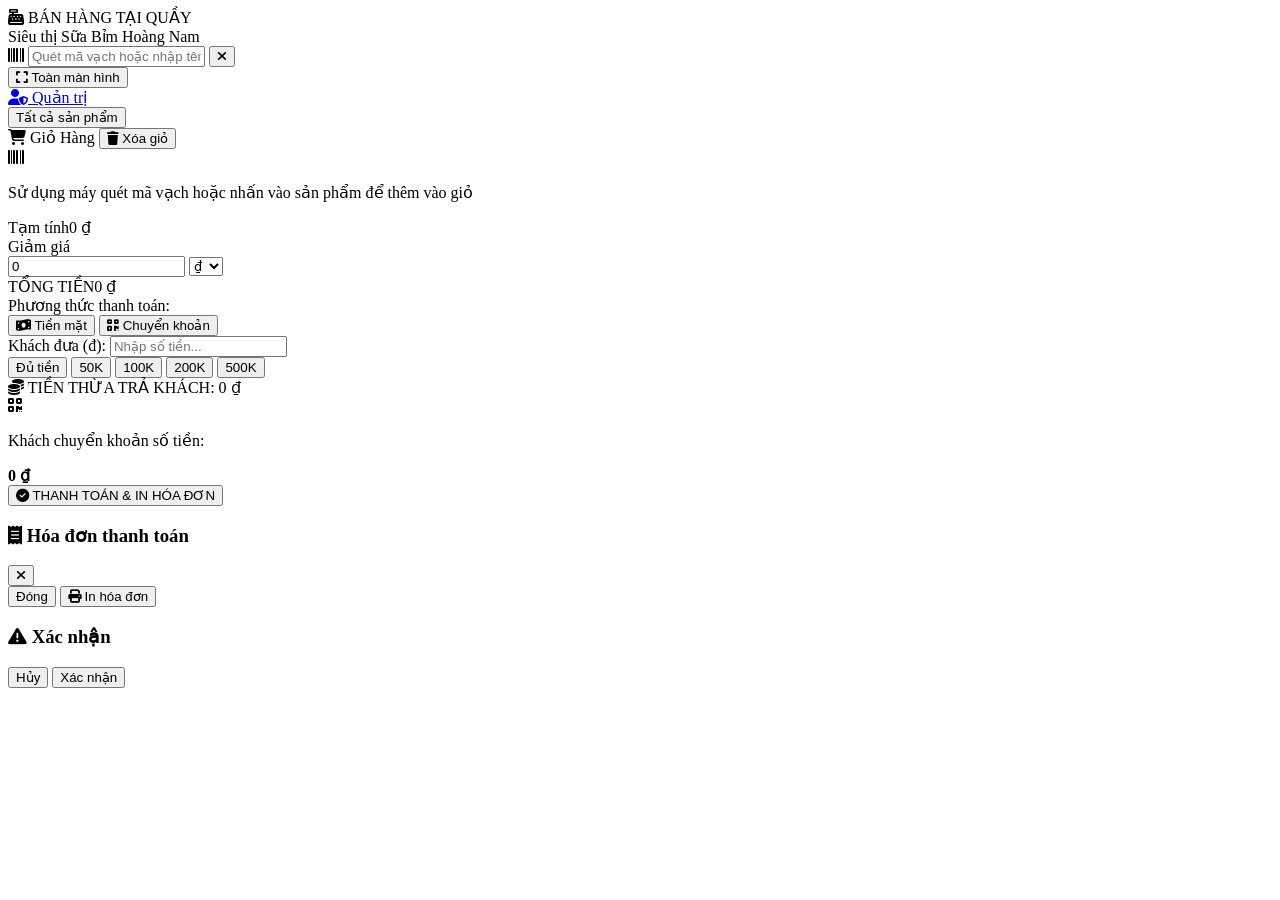
==== ban-hang.html @ 70abdf47 "Create ban-hang.html" ====
<!DOCTYPE html>
<html lang="vi">
<head>
  <meta charset="UTF-8"/>
  <meta name="viewport" content="width=device-width, initial-scale=1.0"/>
  <title>Bán Hàng Tại Quầy - Hoàng Nam POS</title>
  
  <!-- PWA Meta & Manifest -->
  <link rel="manifest" href="manifest.json"/>
  <meta name="theme-color" content="#1e293b"/>
  <link rel="apple-touch-icon" href="icons/icon.svg"/>
  <meta name="apple-mobile-web-app-capable" content="yes"/>

  <link rel="stylesheet" href="css/style.css"/>
  <link rel="stylesheet" href="https://cdnjs.cloudflare.com/ajax/libs/font-awesome/6.5.0/css/all.min.css"/>
</head>
<body class="pos-standalone-body">

  <!-- ===== TOP HEADER ===== -->
  <header class="pos-header">
    <div class="header-left">
      <div class="pos-logo">
        <i class="fas fa-cash-register"></i>
        <span>BÁN HÀNG TẠI QUẦY</span>
      </div>
      <span class="store-name-tag" id="storeNameTag">Siêu thị Sữa Bỉm Hoàng Nam</span>
    </div>
    <div class="header-center">
      <div class="barcode-scanner-box">
        <i class="fas fa-barcode scanner-icon"></i>
        <input type="text" id="barcodeInput" placeholder="Quét mã vạch hoặc nhập tên SP rồi nhấn Enter..." autocomplete="off"/>
        <button class="btn-scan-clear" id="btnClearScan" title="Xóa tìm kiếm"><i class="fas fa-times"></i></button>
      </div>
    </div>
    <div class="header-right">
      <button class="btn-fullscreen-top" onclick="toggleFullScreen()" title="Toàn màn hình">
        <i class="fas fa-expand"></i> <span>Toàn màn hình</span>
      </button>
      <div class="pos-clock" id="posClock"></div>
      <a href="index.html" class="btn-admin-switch" title="Chuyển sang màn hình chọn/quản trị">
        <i class="fas fa-user-shield"></i> <span>Quản trị</span>
      </a>
    </div>
  </header>

  <!-- ===== MAIN POS CONTENT ===== -->
  <main class="pos-standalone-main">
    <div class="pos-layout">

      <!-- LEFT: Product Panel -->
      <div class="pos-left">
        <div class="pos-toolbar">
          <div class="cat-bar" id="catBar">
            <button class="cat-btn active" data-cat="all">Tất cả sản phẩm</button>
          </div>
        </div>
        <div class="product-grid" id="productGrid"></div>
      </div>

      <!-- RIGHT: Cart Panel -->
      <div class="pos-right">
        <div class="cart-head">
          <span class="cart-title"><i class="fas fa-shopping-cart"></i> Giỏ Hàng</span>
          <button class="btn-icon-danger" id="clearCartBtn" title="Xóa giỏ"><i class="fas fa-trash"></i> Xóa giỏ</button>
        </div>

        <div class="cart-body" id="cartBody">
          <div class="cart-empty">
            <i class="fas fa-barcode"></i>
            <p>Sử dụng máy quét mã vạch hoặc nhấn vào sản phẩm để thêm vào giỏ</p>
          </div>
        </div>

        <div class="cart-foot">
          <div class="summary">
            <div class="sum-row"><span>Tạm tính</span><span id="sumSubtotal">0 ₫</span></div>
            <div class="sum-row">
              <span>Giảm giá</span>
              <div class="disc-wrap">
                <input type="number" id="discAmt" value="0" min="0" placeholder="0"/>
                <select id="discType"><option value="amount">₫</option><option value="percent">%</option></select>
              </div>
            </div>
            <div class="sum-row total-row"><span>TỔNG TIỀN</span><span id="sumTotal" class="total-val">0 ₫</span></div>

            <!-- PAYMENT SELECTION (CASH & TRANSFER ONLY) -->
            <div class="pay-methods-title">Phương thức thanh toán:</div>
            <div class="pay-methods">
              <button class="pay-btn active" data-m="cash"><i class="fas fa-money-bill-wave"></i> Tiền mặt</button>
              <button class="pay-btn" data-m="transfer"><i class="fas fa-qrcode"></i> Chuyển khoản</button>
            </div>

            <!-- CASH PAYMENT CALCULATION SECTION -->
            <div class="cash-calc-section" id="cashCalcSection">
              <div class="sum-row">
                <span>Khách đưa (đ):</span>
                <input type="number" id="cashIn" placeholder="Nhập số tiền..." class="cash-inp"/>
              </div>
              
              <!-- Quick money presets -->
              <div class="cash-presets">
                <button type="button" class="preset-btn" onclick="setExactCash()">Đủ tiền</button>
                <button type="button" class="preset-btn" onclick="addPresetCash(50000)">50K</button>
                <button type="button" class="preset-btn" onclick="addPresetCash(100000)">100K</button>
                <button type="button" class="preset-btn" onclick="addPresetCash(200000)">200K</button>
                <button type="button" class="preset-btn" onclick="addPresetCash(500000)">500K</button>
              </div>

              <div class="sum-row change-box">
                <span class="change-lbl"><i class="fas fa-coins"></i> TIỀN THỪA TRẢ KHÁCH:</span>
                <span id="sumChange" class="change-val">0 ₫</span>
              </div>
            </div>

            <!-- TRANSFER PAYMENT INFO SECTION -->
            <div class="transfer-info-section hidden" id="transferInfoSection">
              <div class="transfer-box">
                <i class="fas fa-qrcode transfer-qr-icon"></i>
                <div>
                  <p class="transfer-txt">Khách chuyển khoản số tiền:</p>
                  <strong class="transfer-amt" id="transferAmtDisplay">0 ₫</strong>
                </div>
              </div>
            </div>

          </div>

          <button class="btn-checkout" id="checkoutBtn">
            <i class="fas fa-check-circle"></i> THANH TOÁN & IN HÓA ĐƠN
          </button>
        </div>
      </div>

    </div>
  </main>

  <!-- Modal: Receipt -->
  <div class="overlay" id="modalReceipt">
    <div class="modal modal-receipt">
      <div class="modal-hd">
        <h3><i class="fas fa-receipt"></i> Hóa đơn thanh toán</h3>
        <button class="icon-btn" data-close="modalReceipt"><i class="fas fa-times"></i></button>
      </div>
      <div class="modal-bd">
        <div class="receipt" id="receiptEl"></div>
      </div>
      <div class="modal-ft">
        <button class="btn-secondary" data-close="modalReceipt">Đóng</button>
        <button class="btn-primary" onclick="window.print()"><i class="fas fa-print"></i> In hóa đơn</button>
      </div>
    </div>
  </div>

  <!-- Confirm Modal -->
  <div class="overlay" id="modalConfirm">
    <div class="modal modal-sm">
      <div class="modal-hd">
        <h3><i class="fas fa-exclamation-triangle" style="color:var(--warning)"></i> Xác nhận</h3>
      </div>
      <div class="modal-bd"><p id="confirmMsg"></p></div>
      <div class="modal-ft">
        <button class="btn-secondary" id="confirmNo">Hủy</button>
        <button class="btn-danger" id="confirmYes">Xác nhận</button>
      </div>
    </div>
  </div>

  <div id="toastWrap"></div>

  <!-- Audio Beep for Scanner -->
  <audio id="beepSound" src="https://assets.mixkit.co/active_storage/sfx/2869/2869-preview.mp3" preload="auto"></audio>

  <script src="js/pwa-register.js"></script>
  <script src="js/data.js"></script>
  <script src="js/ban-hang.js"></script>
</body>
</html>
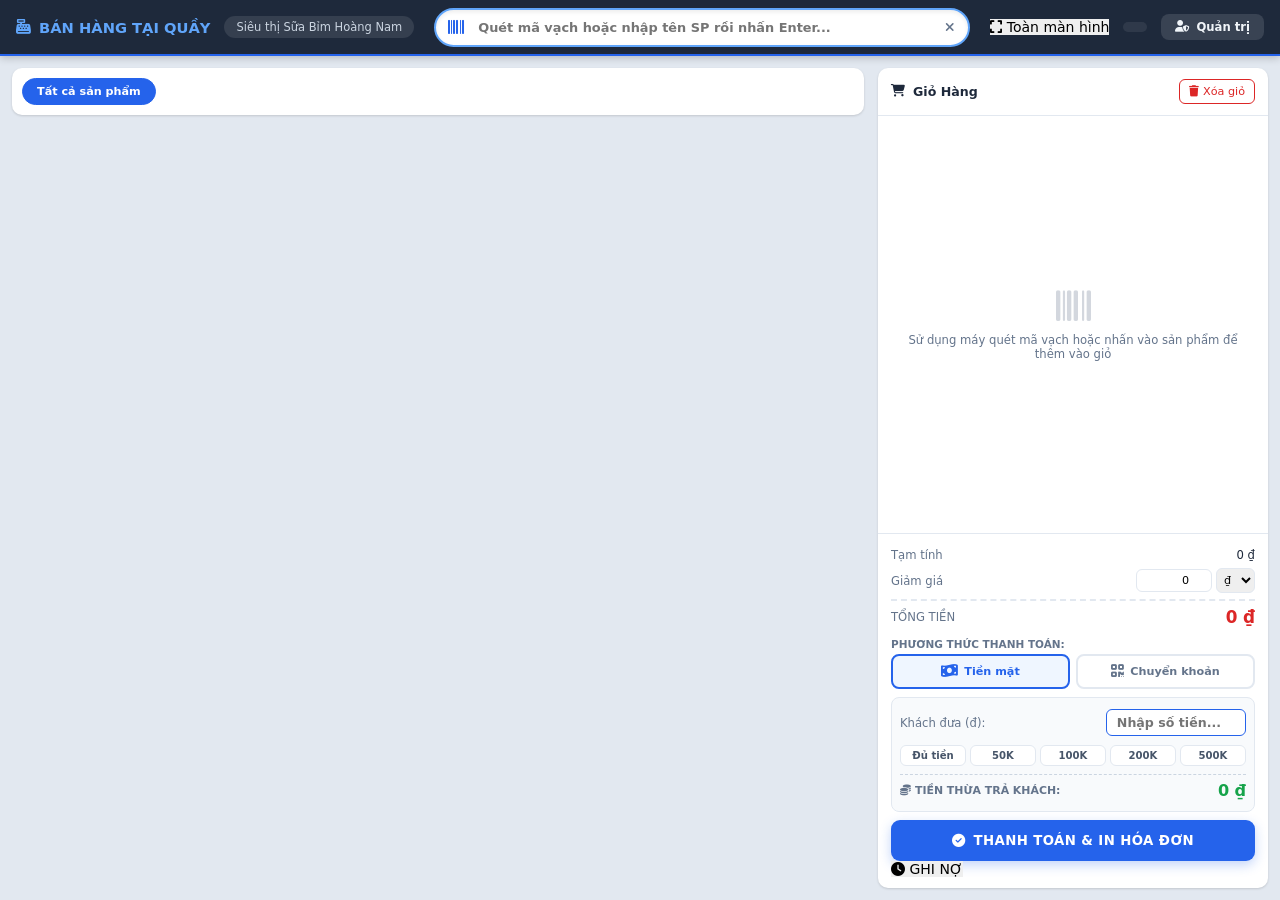
==== commit 8330d68b: "Update ban-hang.html" ====
--- a/ban-hang.html
+++ b/ban-hang.html
@@ -1,4 +1,4 @@
-<!DOCTYPE html>
+﻿<!DOCTYPE html>
 <html lang="vi">
 <head>
   <meta charset="UTF-8"/>
@@ -125,14 +125,10 @@
 
           </div>
 
-          <button class="btn-checkout" id="checkoutBtn">
+          <div class="checkout-btn-group"><button class="btn-checkout" id="checkoutBtn">
             <i class="fas fa-check-circle"></i> THANH TOÁN & IN HÓA ĐƠN
           </button>
-        </div>
-      </div>
-
-    </div>
-  </main>
+        <button class="btn-debt" id="debtBtn"><i class="fas fa-clock"></i> GHI NỢ</button></div></div></div></main>
 
   <!-- Modal: Receipt -->
   <div class="overlay" id="modalReceipt">
@@ -164,6 +160,37 @@
       </div>
     </div>
   </div>
+  <!-- Modal: Ghi Nợ Khách Hàng -->
+  <div class="overlay" id="modalDebt">
+    <div class="modal modal-debt">
+      <div class="modal-hd">
+        <h3><i class="fas fa-clock" style="color:var(--warning)"></i> Ghi nợ khách hàng</h3>
+        <button class="icon-btn" data-close="modalDebt"><i class="fas fa-times"></i></button>
+      </div>
+      <div class="modal-bd">
+        <div class="debt-order-summary" id="debtOrderSummary"></div>
+        <div class="debt-form">
+          <div class="form-g">
+            <label><i class="fas fa-user"></i> Họ và tên khách hàng *</label>
+            <input type="text" id="debtName" placeholder="Nhập họ tên đầy đủ..." autocomplete="off"/>
+          </div>
+          <div class="form-g">
+            <label><i class="fas fa-phone"></i> Số điện thoại *</label>
+            <input type="tel" id="debtPhone" placeholder="Ví dụ: 0912 345 678..." autocomplete="off"/>
+          </div>
+          <div class="form-g">
+            <label><i class="fas fa-sticky-note"></i> Đặc điểm nhận biết (ghi chú)</label>
+            <textarea id="debtMemo" rows="3" placeholder="Ví dụ: Khách mặc áo xanh, hay mua sữa Aptamil, nhà gần đường X..."></textarea>
+          </div>
+        </div>
+      </div>
+      <div class="modal-ft">
+        <button class="btn-secondary" data-close="modalDebt">Hủy</button>
+        <button class="btn-warning" id="btnConfirmDebt"><i class="fas fa-check"></i> Xác nhận ghi nợ</button>
+      </div>
+    </div>
+  </div>
+
 
   <div id="toastWrap"></div>
 
--- a/css/style.css
+++ b/css/style.css
@@ -0,0 +1,387 @@
+/* =============================================
+   POS HOÀNG NAM – STYLESHEET (V4 FINAL)
+   ============================================= */
+:root {
+  --primary:      #2563eb;
+  --primary-dk:   #1d4ed8;
+  --primary-lt:   #eff6ff;
+  --success:      #16a34a;
+  --success-lt:   #f0fdf4;
+  --danger:       #dc2626;
+  --danger-lt:    #fef2f2;
+  --warning:      #d97706;
+  --warning-lt:   #fffbeb;
+  --purple:       #7c3aed;
+  --purple-lt:    #f5f3ff;
+  --info:         #0891b2;
+  --info-lt:      #f0f9ff;
+  --sidebar:      240px;
+  --sidebar-sm:   68px;
+  --topbar:       54px;
+  --bg:           #f1f5f9;
+  --card:         #fff;
+  --text:         #1e293b;
+  --muted:        #64748b;
+  --border:       #e2e8f0;
+  --radius:       10px;
+  --shadow:       0 1px 3px rgba(0,0,0,.09),0 1px 2px rgba(0,0,0,.06);
+  --shadow-md:    0 4px 12px rgba(0,0,0,.08);
+  --shadow-lg:    0 12px 32px rgba(0,0,0,.14);
+}
+
+*{margin:0;padding:0;box-sizing:border-box}
+html{font-size:14px}
+body{font-family:'Segoe UI',system-ui,sans-serif;background:var(--bg);color:var(--text);overflow-x:hidden}
+input,select,textarea,button{font-family:inherit;font-size:inherit;outline:none}
+button{cursor:pointer;border:none}
+::-webkit-scrollbar{width:5px;height:5px}
+::-webkit-scrollbar-thumb{background:#cbd5e1;border-radius:3px}
+
+/* ---- STANDALONE POS LAYOUT ---- */
+.pos-standalone-body {
+  height: 100vh; display: flex; flex-direction: column; overflow: hidden; background: #e2e8f0;
+}
+.pos-header {
+  height: 56px; background: #1e293b; color: #fff; display: flex; align-items: center;
+  justify-content: space-between; padding: 0 16px; border-bottom: 2px solid var(--primary);
+  flex-shrink: 0; box-shadow: 0 2px 8px rgba(0,0,0,.2);
+}
+.header-left { display: flex; align-items: center; gap: 14px; }
+.pos-logo { display: flex; align-items: center; gap: 8px; font-weight: 800; font-size: 1.05rem; color: #60a5fa; }
+.store-name-tag { font-size: .82rem; background: rgba(255,255,255,.1); padding: 4px 12px; border-radius: 999px; color: #cbd5e1; font-weight: 500; }
+
+.header-center { flex: 1; max-width: 580px; margin: 0 20px; }
+.barcode-scanner-box {
+  position: relative; display: flex; align-items: center; width: 100%;
+}
+.barcode-scanner-box .scanner-icon {
+  position: absolute; left: 14px; color: var(--primary); font-size: 1.15rem; pointer-events: none;
+}
+.barcode-scanner-box input {
+  width: 100%; padding: 10px 40px 10px 42px; border-radius: 999px; border: 2px solid #60a5fa;
+  font-size: .92rem; font-weight: 600; background: #ffffff; color: #0f172a;
+  box-shadow: inset 0 2px 4px rgba(0,0,0,.08); transition: all .2s;
+}
+.barcode-scanner-box input:focus { border-color: #2563eb; box-shadow: 0 0 0 3px rgba(37,99,235,.35); }
+.btn-scan-clear { position: absolute; right: 12px; background: transparent; border: none; color: var(--muted); font-size: .9rem; cursor: pointer; padding: 4px; }
+
+.header-right { display: flex; align-items: center; gap: 14px; }
+.pos-clock { font-size: .82rem; color: #94a3b8; font-weight: 600; background: rgba(255,255,255,.08); padding: 5px 12px; border-radius: 6px; }
+.btn-admin-switch {
+  display: flex; align-items: center; gap: 6px; background: rgba(255,255,255,.12); color: #f1f5f9;
+  text-decoration: none; padding: 6px 14px; border-radius: 8px; font-weight: 600; font-size: .83rem; transition: background .2s;
+}
+.btn-admin-switch:hover { background: rgba(255,255,255,.24); }
+
+.pos-standalone-main { flex: 1; padding: 12px; min-height: 0; }
+
+/* ---- SIDEBAR ---- */
+.sidebar{
+  position:fixed;top:0;left:0;height:100vh;width:var(--sidebar);
+  background:#1e293b;color:#f1f5f9;z-index:1000;
+  display:flex;flex-direction:column;transition:width .22s ease;
+  box-shadow:2px 0 8px rgba(0,0,0,.18);
+}
+.sidebar.collapsed{width:var(--sidebar-sm)}
+.sidebar.collapsed .logo span,
+.sidebar.collapsed .nav-item span,
+.sidebar.collapsed .sidebar-footer span{display:none}
+
+.sidebar-header{
+  display:flex;align-items:center;justify-content:space-between;
+  padding:14px 14px;height:var(--topbar);border-bottom:1px solid rgba(255,255,255,.08);
+}
+.logo{display:flex;align-items:center;gap:9px;font-weight:700;font-size:.95rem;white-space:nowrap;overflow:hidden}
+.logo i{font-size:1.25rem;color:#60a5fa;flex-shrink:0}
+
+.nav-menu{list-style:none;padding:10px 8px;flex:1;overflow-y:auto}
+.nav-item{
+  display:flex;align-items:center;gap:11px;padding:10px 11px;
+  border-radius:8px;margin-bottom:2px;cursor:pointer;
+  color:#94a3b8;transition:all .18s;font-weight:500;font-size:.85rem;white-space:nowrap;
+}
+.nav-item:hover{background:rgba(255,255,255,.08);color:#e2e8f0}
+.nav-item.active{background:var(--primary);color:#fff;box-shadow:0 2px 8px rgba(37,99,235,.38)}
+.nav-item i{font-size:.95rem;width:20px;text-align:center;flex-shrink:0}
+
+.sidebar-footer{padding:12px 14px;border-top:1px solid rgba(255,255,255,.08)}
+.btn-goto-pos {
+  display: flex; align-items: center; justify-content: center; gap: 8px; background: var(--primary);
+  color: #fff; text-decoration: none; padding: 10px; border-radius: 8px; font-weight: 700; font-size: .85rem; transition: background .2s;
+}
+.btn-goto-pos:hover { background: var(--primary-dk); }
+
+/* ---- MAIN ---- */
+.main-content{margin-left:var(--sidebar);min-height:100vh;display:flex;flex-direction:column;transition:margin-left .22s ease}
+.main-content.expanded{margin-left:var(--sidebar-sm)}
+
+.topbar{
+  position:sticky;top:0;z-index:100;background:var(--card);height:var(--topbar);
+  display:flex;align-items:center;justify-content:space-between;
+  padding:0 18px;border-bottom:1px solid var(--border);box-shadow:var(--shadow);
+}
+.topbar-left{display:flex;align-items:center;gap:10px}
+.page-title{font-size:1rem;font-weight:700}
+.topbar-right{display:flex;align-items:center;gap:10px}
+.clock{font-size:.8rem;color:var(--muted);font-weight:500;background:var(--bg);padding:5px 11px;border-radius:6px}
+.btn-logout { background: #fee2e2; color: #dc2626; border: none; padding: 6px 14px; border-radius: 8px; font-weight: 700; font-size: .8rem; cursor: pointer; transition: background .2s; }
+.btn-logout:hover { background: #fca5a5; }
+
+.icon-btn{background:transparent;color:var(--muted);font-size:1rem;padding:6px;border-radius:6px;transition:background .18s}
+.icon-btn:hover{background:var(--bg)}
+.btn-icon-danger{background:transparent;color:var(--danger);border:1px solid var(--danger);border-radius:6px;padding:5px 9px;font-size:.8rem;transition:all .18s}
+.btn-icon-danger:hover{background:var(--danger);color:#fff}
+
+.page-container{flex:1;padding:18px}
+.page{display:none}
+.page.active{display:block}
+.hidden{display:none!important}
+.mt16{margin-top:16px}
+.mt8{margin-top:8px}
+
+/* ---- BUTTONS ---- */
+.btn-primary{background:var(--primary);color:#fff;border-radius:8px;padding:8px 16px;font-weight:600;display:inline-flex;align-items:center;gap:7px;font-size:.85rem;transition:background .18s,box-shadow .18s}
+.btn-primary:hover{background:var(--primary-dk);box-shadow:0 2px 8px rgba(37,99,235,.28)}
+.btn-secondary{background:var(--card);color:var(--text);border:1px solid var(--border);border-radius:8px;padding:8px 16px;font-weight:600;display:inline-flex;align-items:center;gap:7px;font-size:.85rem;transition:background .18s}
+.btn-secondary:hover{background:var(--bg)}
+.btn-danger{background:var(--danger);color:#fff;border-radius:8px;padding:8px 16px;font-weight:600;display:inline-flex;align-items:center;gap:7px;font-size:.85rem}
+.btn-danger:hover{background:#b91c1c}
+.btn-sm{padding:5px 11px!important;font-size:.78rem!important}
+
+/* ---- INPUTS ---- */
+.search-box{position:relative;display:flex;align-items:center}
+.search-box i{position:absolute;left:10px;color:var(--muted);font-size:.85rem;pointer-events:none}
+.search-box input{padding:8px 12px 8px 32px;border:1.5px solid var(--border);border-radius:8px;background:var(--card);width:260px;font-size:.85rem;transition:border .18s}
+.search-box input:focus{border-color:var(--primary)}
+.select-input{padding:8px 12px;border:1.5px solid var(--border);border-radius:8px;background:var(--card);font-size:.85rem}
+.form-g{display:flex;flex-direction:column;gap:5px;margin-bottom:12px}
+.form-g label{font-weight:600;font-size:.8rem;color:var(--text)}
+.form-g input,.form-g select,.form-g textarea{padding:8px 11px;border:1.5px solid var(--border);border-radius:8px;background:var(--card);font-size:.85rem;width:100%;transition:border .18s}
+.form-g input:focus,.form-g select:focus,.form-g textarea:focus{border-color:var(--primary)}
+.form-row{display:grid;grid-template-columns:1fr 1fr;gap:14px}
+
+/* ---- CARD / TABLE ---- */
+.card{background:var(--card);border-radius:var(--radius);padding:18px;box-shadow:var(--shadow)}
+.card-title{font-size:.9rem;font-weight:700;margin-bottom:14px;color:var(--text)}
+.tbl{width:100%;border-collapse:collapse;font-size:.83rem}
+.tbl thead th{background:var(--bg);text-align:left;padding:10px 13px;border-bottom:2px solid var(--border);font-weight:700;white-space:nowrap}
+.tbl tbody td{padding:10px 13px;border-bottom:1px solid var(--border);vertical-align:middle}
+.tbl tbody tr:last-child td{border-bottom:none}
+.tbl tbody tr:hover{background:var(--primary-lt)}
+.thumb{width:42px;height:42px;border-radius:7px;object-fit:cover;background:var(--bg);display:flex;align-items:center;justify-content:center;color:var(--muted);font-size:1.1rem;overflow:hidden;flex-shrink:0}
+.thumb img{width:100%;height:100%;object-fit:cover}
+.badge{display:inline-flex;align-items:center;padding:3px 9px;border-radius:999px;font-size:.72rem;font-weight:700}
+.b-green{background:var(--success-lt);color:var(--success)}
+.b-red{background:var(--danger-lt);color:var(--danger)}
+.b-orange{background:var(--warning-lt);color:var(--warning)}
+.b-blue{background:var(--info-lt);color:var(--info)}
+.b-purple{background:var(--purple-lt);color:var(--purple)}
+.barcode-badge { font-family: monospace; font-size: .8rem; background: #f1f5f9; padding: 2px 6px; border-radius: 4px; border: 1px solid var(--border); color: #334155; }
+
+.act-btns{display:flex;gap:5px}
+.act-btn{background:transparent;border:1px solid var(--border);border-radius:6px;padding:5px 8px;font-size:.78rem;cursor:pointer;transition:all .18s}
+.act-btn.edit:hover{background:var(--primary-lt);color:var(--primary);border-color:var(--primary)}
+.act-btn.del:hover{background:var(--danger-lt);color:var(--danger);border-color:var(--danger)}
+.act-btn.view:hover{background:var(--success-lt);color:var(--success);border-color:var(--success)}
+
+.page-bar{display:flex;align-items:center;gap:10px;margin-bottom:14px;flex-wrap:wrap}
+
+/* ---- POS LAYOUT ---- */
+.pos-layout{
+  display:grid;grid-template-columns:1fr 390px;gap:14px;
+  height: calc(100vh - 80px);
+}
+.pos-left{display:flex;flex-direction:column;gap:10px;min-height:0}
+.pos-toolbar{background:var(--card);border-radius:var(--radius);padding:10px;box-shadow:var(--shadow)}
+.cat-bar{display:flex;gap:6px;flex-wrap:wrap}
+.cat-btn{padding:6px 14px;border-radius:999px;border:1.5px solid var(--border);background:transparent;font-size:.8rem;font-weight:600;cursor:pointer;transition:all .18s;color:var(--muted);white-space:nowrap}
+.cat-btn:hover{border-color:var(--primary);color:var(--primary)}
+.cat-btn.active{background:var(--primary);color:#fff;border-color:var(--primary)}
+
+.product-grid{
+  flex:1;overflow-y:auto;
+  display:grid;grid-template-columns:repeat(auto-fill,minmax(145px,1fr));gap:9px;padding:2px;
+}
+.prod-card{
+  background:var(--card);border-radius:var(--radius);padding:11px 10px;cursor:pointer;
+  transition:all .18s;border:2px solid transparent;box-shadow:var(--shadow);
+  display:flex;flex-direction:column;align-items:center;text-align:center;gap:5px;position:relative;
+}
+.prod-card:hover{border-color:var(--primary);transform:translateY(-2px);box-shadow:var(--shadow-md)}
+.prod-card.oos{opacity:.5;cursor:not-allowed}
+.prod-card .p-img{
+  width:72px;height:72px;border-radius:8px;overflow:hidden;
+  background:var(--bg);display:flex;align-items:center;justify-content:center;
+  font-size:1.7rem;color:var(--muted);flex-shrink:0;
+}
+.prod-card .p-img img{width:100%;height:100%;object-fit:cover}
+.prod-card .p-name{font-size:.78rem;font-weight:600;line-height:1.3;-webkit-line-clamp:2;display:-webkit-box;-webkit-box-orient:vertical;overflow:hidden}
+.prod-card .p-price{font-size:.85rem;font-weight:800;color:var(--primary)}
+.prod-card .p-barcode{font-size:.68rem;color:var(--muted);font-family:monospace}
+.prod-card .p-stock{font-size:.68rem;color:var(--muted)}
+.oos-badge{position:absolute;top:5px;right:5px;background:var(--danger);color:#fff;font-size:.62rem;padding:2px 6px;border-radius:4px;font-weight:700}
+
+/* ---- CART ---- */
+.pos-right{background:var(--card);border-radius:var(--radius);box-shadow:var(--shadow);display:flex;flex-direction:column;min-height:0;overflow:hidden}
+.cart-head{padding:11px 13px;border-bottom:1px solid var(--border);display:flex;align-items:center;justify-content:space-between;flex-shrink:0}
+.cart-title{font-weight:700;font-size:.9rem;display:flex;align-items:center;gap:8px;color:var(--text)}
+.cart-body{flex:1;overflow-y:auto;padding:7px}
+.cart-empty{display:flex;flex-direction:column;align-items:center;justify-content:center;height:100%;color:var(--muted);gap:9px;text-align:center;padding:20px}
+.cart-empty i{font-size:2.5rem;opacity:.28}
+.cart-empty p{font-size:.83rem}
+.c-item{display:grid;grid-template-columns:1fr auto;gap:7px;align-items:center;padding:9px;border-radius:8px;margin-bottom:4px;background:var(--bg);border:1px solid var(--border)}
+.c-name{font-weight:600;font-size:.78rem;white-space:nowrap;overflow:hidden;text-overflow:ellipsis}
+.c-price{font-size:.75rem;color:var(--muted);margin-top:1px}
+.c-sub{font-weight:700;font-size:.78rem;color:var(--primary);margin-top:3px}
+.c-ctrl{display:flex;align-items:center;gap:4px}
+.q-btn{width:25px;height:25px;border-radius:6px;border:1.5px solid var(--border);background:var(--card);font-size:.8rem;font-weight:700;display:flex;align-items:center;justify-content:center;cursor:pointer;transition:all .18s;color:var(--text)}
+.q-btn:hover{background:var(--primary);color:#fff;border-color:var(--primary)}
+.q-val{min-width:26px;text-align:center;font-weight:700;font-size:.83rem}
+.q-del{background:transparent;color:var(--danger);border:none;font-size:.83rem;padding:3px;cursor:pointer;opacity:.65;transition:opacity .18s;margin-left:2px}
+.q-del:hover{opacity:1}
+
+/* ---- CART FOOT ---- */
+.cart-foot{padding:11px 13px;border-top:1px solid var(--border);flex-shrink:0}
+.summary{margin-bottom:8px}
+.sum-row{display:flex;align-items:center;justify-content:space-between;padding:3px 0;font-size:.83rem;gap:8px}
+.sum-row span:first-child{color:var(--muted)}
+.disc-wrap{display:flex;align-items:center;gap:4px}
+.disc-wrap input{width:76px;padding:4px 7px;border:1.5px solid var(--border);border-radius:6px;font-size:.8rem;text-align:right}
+.disc-wrap select{border:1.5px solid var(--border);border-radius:6px;padding:4px 3px;font-size:.8rem}
+.total-row{border-top:2px dashed var(--border);padding-top:6px;margin-top:3px}
+.total-val{font-size:1.2rem;font-weight:800;color:var(--danger)}
+
+.pay-methods-title { font-size: .75rem; font-weight: 700; color: var(--muted); margin-top: 8px; margin-bottom: 4px; text-transform: uppercase; }
+.pay-methods{display:grid;grid-template-columns:1fr 1fr;gap:6px;margin-bottom:8px}
+.pay-btn{padding:8px 4px;border-radius:8px;border:2px solid var(--border);background:transparent;font-size:.8rem;font-weight:700;cursor:pointer;display:flex;align-items:center;justify-content:center;gap:6px;color:var(--muted);transition:all .18s}
+.pay-btn i{font-size:1.05rem}
+.pay-btn:hover{border-color:var(--primary);color:var(--primary)}
+.pay-btn.active{border-color:var(--primary);background:var(--primary-lt);color:var(--primary)}
+
+/* CASH CALCULATION & MONEY PRESETS */
+.cash-calc-section { background: #f8fafc; border: 1px solid var(--border); border-radius: 8px; padding: 8px; margin-bottom: 8px; }
+.cash-inp{width:140px;padding:5px 9px;border:1.5px solid var(--primary);border-radius:6px;font-size:.9rem;font-weight:700;text-align:right;color:var(--primary)}
+.cash-presets { display: flex; gap: 4px; margin: 6px 0; overflow-x: auto; padding-bottom: 2px; }
+.preset-btn { background: #fff; border: 1px solid var(--border); border-radius: 6px; padding: 4px 8px; font-size: .72rem; font-weight: 700; color: #475569; cursor: pointer; transition: all .15s; flex: 1; text-align: center; white-space: nowrap; }
+.preset-btn:hover { background: var(--primary-lt); border-color: var(--primary); color: var(--primary); }
+
+.change-box { border-top: 1px dashed #cbd5e1; padding-top: 6px; margin-top: 4px; }
+.change-lbl { font-size: .78rem; font-weight: 800; color: #047857; display: flex; align-items: center; gap: 4px; }
+.change-val{ font-weight: 900; color: #16a34a; font-size: 1.15rem; }
+
+/* TRANSFER INFO BOX */
+.transfer-info-section { background: #f0f9ff; border: 1px solid #bae6fd; border-radius: 8px; padding: 10px; margin-bottom: 8px; }
+.transfer-box { display: flex; align-items: center; gap: 10px; }
+.transfer-qr-icon { font-size: 2rem; color: #0284c7; }
+.transfer-txt { font-size: .75rem; color: #0369a1; }
+.transfer-amt { font-size: 1.1rem; color: #0284c7; font-weight: 800; }
+
+.btn-checkout{width:100%;padding:13px;background:var(--primary);color:#fff;border-radius:9px;font-size:.95rem;font-weight:800;letter-spacing:.4px;display:flex;align-items:center;justify-content:center;gap:8px;transition:all .18s;box-shadow:0 4px 12px rgba(37,99,235,.28)}
+.btn-checkout:hover{background:var(--primary-dk);box-shadow:0 6px 16px rgba(37,99,235,.38);transform:translateY(-1px)}
+
+/* ---- STAT CARDS ---- */
+.stat-grid{display:grid;grid-template-columns:repeat(4,1fr);gap:14px;margin-bottom:16px}
+.stat-card{background:var(--card);border-radius:var(--radius);padding:16px 18px;display:flex;align-items:center;gap:14px;box-shadow:var(--shadow);border-left:4px solid transparent;transition:transform .18s}
+.stat-card:hover{transform:translateY(-2px)}
+.c-blue{border-color:var(--primary)}.c-green{border-color:var(--success)}.c-orange{border-color:var(--warning)}.c-purple{border-color:var(--purple)}
+.stat-ico{width:46px;height:46px;border-radius:11px;display:flex;align-items:center;justify-content:center;font-size:1.2rem;flex-shrink:0}
+.c-blue .stat-ico{background:var(--primary-lt);color:var(--primary)}
+.c-green .stat-ico{background:var(--success-lt);color:var(--success)}
+.c-orange .stat-ico{background:var(--warning-lt);color:var(--warning)}
+.c-purple .stat-ico{background:var(--purple-lt);color:var(--purple)}
+.stat-card p{font-size:.76rem;color:var(--muted);margin-bottom:3px}
+.stat-card h3{font-size:1.1rem;font-weight:800;color:var(--text)}
+
+.chart-row{display:grid;grid-template-columns:1.7fr 1fr;gap:14px;margin-bottom:16px}
+.chart-card{background:var(--card);border-radius:var(--radius);padding:18px;box-shadow:var(--shadow)}
+.chart-card h3{font-size:.88rem;font-weight:700;margin-bottom:14px}
+
+/* ---- REPORTS ---- */
+.report-tabs{display:flex;gap:2px;background:var(--card);padding:5px;border-radius:var(--radius);box-shadow:var(--shadow);margin-bottom:14px;width:fit-content}
+.rtab{padding:7px 18px;border-radius:7px;border:none;background:transparent;font-weight:600;font-size:.83rem;cursor:pointer;color:var(--muted);transition:all .18s}
+.rtab.active{background:var(--primary);color:#fff;box-shadow:0 2px 6px rgba(37,99,235,.28)}
+.report-filter{display:flex;align-items:center;gap:10px;flex-wrap:wrap;margin-bottom:14px}
+.rf-group{display:flex;align-items:center;gap:7px}
+.rf-group label{font-weight:600;font-size:.83rem;color:var(--muted);white-space:nowrap}
+.rf-group input{padding:7px 11px;border:1.5px solid var(--border);border-radius:8px;font-size:.83rem}
+
+/* ---- SETTINGS ---- */
+.settings-wrap{display:grid;grid-template-columns:1.2fr 1fr;gap:18px}
+.settings-card h3{display:flex;align-items:center;gap:7px}
+.data-btns{display:flex;flex-direction:column;gap:9px}
+
+/* ---- IMAGE UPLOAD ---- */
+.prod-form-grid{display:grid;grid-template-columns:220px 1fr;gap:20px}
+.img-preview{
+  width:190px;height:190px;border:2px dashed var(--border);border-radius:10px;
+  display:flex;flex-direction:column;align-items:center;justify-content:center;
+  cursor:pointer;transition:border .18s;overflow:hidden;background:var(--bg);
+  color:var(--muted);gap:6px;font-size:.78rem;text-align:center;margin-bottom:8px;
+}
+.img-preview:hover{border-color:var(--primary)}
+.img-preview.has-img{border-style:solid;border-color:var(--primary)}
+.img-preview i{font-size:2rem;opacity:.4}
+.img-preview img{width:100%;height:100%;object-fit:cover}
+.img-btns{display:flex;gap:7px}
+
+/* ---- MODALS ---- */
+.overlay{position:fixed;inset:0;background:rgba(0,0,0,.48);z-index:2000;display:flex;align-items:center;justify-content:center;padding:20px;opacity:0;pointer-events:none;transition:opacity .2s;backdrop-filter:blur(2px)}
+.overlay.open{opacity:1;pointer-events:all}
+.modal{background:var(--card);border-radius:14px;width:100%;max-width:500px;max-height:90vh;display:flex;flex-direction:column;box-shadow:var(--shadow-lg);transform:scale(.95);transition:transform .2s}
+.overlay.open .modal{transform:scale(1)}
+.modal-lg{max-width:820px}
+.modal-sm{max-width:360px}
+.modal-receipt{max-width:380px}
+.modal-hd{padding:16px 18px;border-bottom:1px solid var(--border);display:flex;align-items:center;justify-content:space-between;flex-shrink:0}
+.modal-hd h3{font-size:.95rem;font-weight:700}
+.modal-bd{padding:18px;overflow-y:auto;flex:1}
+.modal-ft{padding:12px 18px;border-top:1px solid var(--border);display:flex;justify-content:flex-end;gap:9px;flex-shrink:0}
+
+/* ---- RECEIPT ---- */
+.receipt{font-family:'Courier New',monospace;font-size:12px;width:270px;margin:0 auto;padding:14px;border:1px dashed var(--border)}
+.r-h{text-align:center;margin-bottom:10px}
+.r-h h2{font-size:13px;text-transform:uppercase}
+.r-h p{font-size:11px;color:var(--muted)}
+.r-div{border:none;border-top:1px dashed var(--border);margin:7px 0}
+.r-row{display:flex;justify-content:space-between;font-size:11px;padding:2px 0}
+.r-row.big{font-weight:700;font-size:12px}
+.r-foot{text-align:center;margin-top:10px;font-size:11px;color:var(--muted)}
+
+/* ---- TOAST ---- */
+#toastWrap{position:fixed;bottom:22px;right:22px;z-index:9999;display:flex;flex-direction:column;gap:7px}
+.toast{background:var(--card);border-radius:9px;padding:11px 14px;display:flex;align-items:center;gap:9px;box-shadow:var(--shadow-lg);min-width:240px;max-width:340px;border-left:4px solid transparent;font-size:.83rem;animation:tIn .25s ease}
+.toast.s{border-color:var(--success)}.toast.s i{color:var(--success)}
+.toast.e{border-color:var(--danger)}.toast.e i{color:var(--danger)}
+.toast.w{border-color:var(--warning)}.toast.w i{color:var(--warning)}
+.toast.i{border-color:var(--primary)}.toast.i i{color:var(--primary)}
+.toast-txt{flex:1;font-weight:500}
+@keyframes tIn{from{transform:translateX(100%);opacity:0}to{transform:translateX(0);opacity:1}}
+
+/* ---- MISC ---- */
+.low-stock{color:var(--warning);font-weight:600}
+.no-stock{color:var(--danger);font-weight:600}
+.ord-meta{display:grid;grid-template-columns:1fr 1fr;gap:9px;margin-bottom:14px}
+.ord-meta-item{background:var(--bg);padding:9px 11px;border-radius:8px}
+.ord-meta-item label{font-size:.72rem;color:var(--muted);display:block;margin-bottom:2px}
+.ord-meta-item strong{font-size:.83rem;font-weight:700}
+.empty-state{text-align:center;padding:36px;color:var(--muted)}
+.empty-state i{font-size:2rem;opacity:.28;margin-bottom:9px}
+
+/* ---- RESPONSIVE ---- */
+@media(max-width:1200px){
+  .stat-grid{grid-template-columns:repeat(2,1fr)}
+  .chart-row{grid-template-columns:1fr}
+  .settings-wrap{grid-template-columns:1fr}
+}
+@media(max-width:860px){
+  :root{--sidebar:68px}
+  .sidebar .logo span,.sidebar .nav-item span,.sidebar .sidebar-footer span{display:none}
+  .pos-layout{grid-template-columns:1fr 310px}
+  .prod-form-grid{grid-template-columns:1fr}
+  .img-preview{width:100%}
+  .header-center { max-width: 320px; }
+}
+@media(max-width:680px){
+  .pos-layout{grid-template-columns:1fr;grid-template-rows:auto}
+  .stat-grid{grid-template-columns:1fr 1fr}
+}
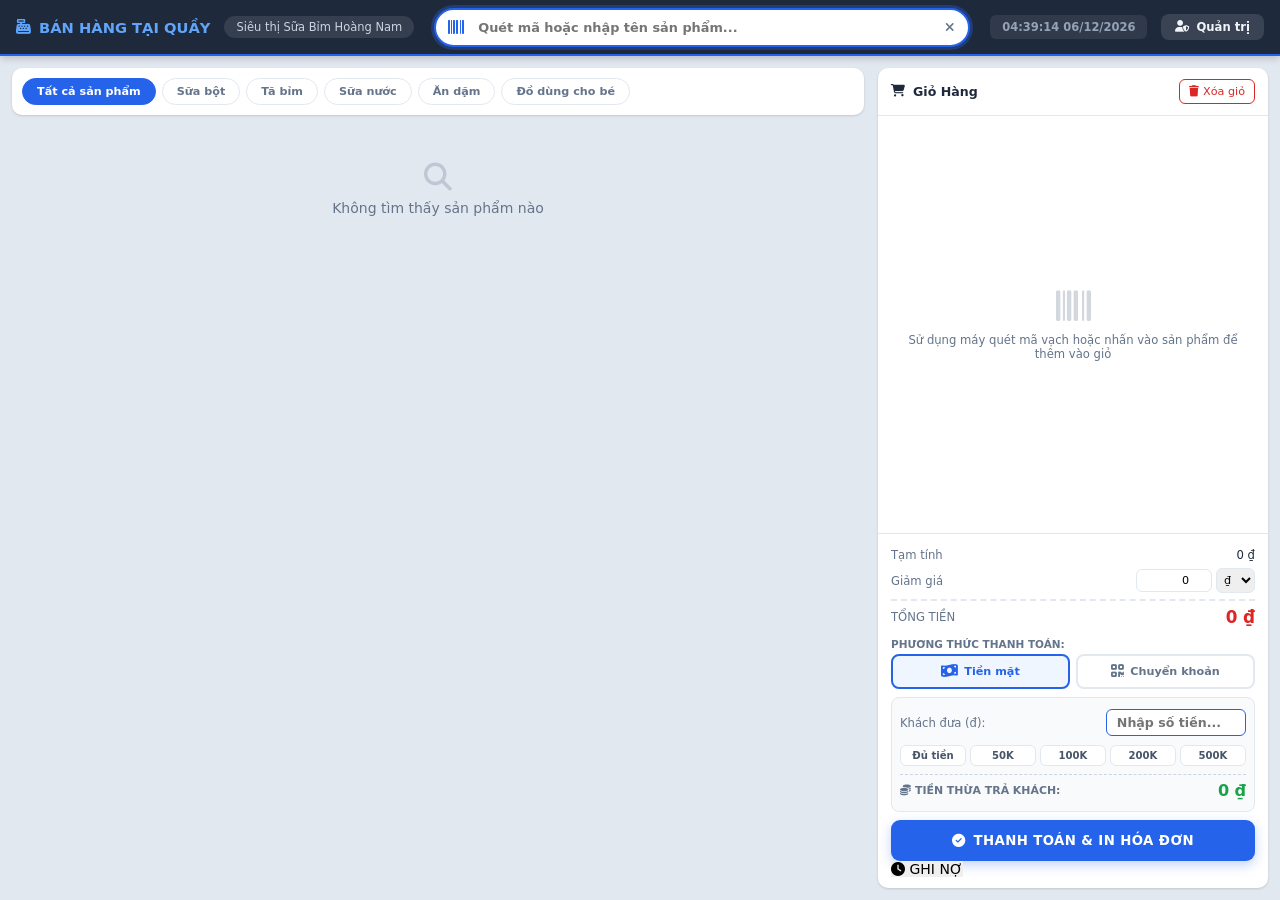
==== commit 33e62617: "fix lại giao diện cho mobile và thêm chức năng quét mã vạch cho mobile" ====
--- a/ban-hang.html
+++ b/ban-hang.html
@@ -28,14 +28,12 @@
     <div class="header-center">
       <div class="barcode-scanner-box">
         <i class="fas fa-barcode scanner-icon"></i>
-        <input type="text" id="barcodeInput" placeholder="Quét mã vạch hoặc nhập tên SP rồi nhấn Enter..." autocomplete="off"/>
+        <input type="text" id="barcodeInput" placeholder="Quét mã hoặc nhập tên sản phẩm..." autocomplete="off"/>
         <button class="btn-scan-clear" id="btnClearScan" title="Xóa tìm kiếm"><i class="fas fa-times"></i></button>
       </div>
+      <button class="btn-camera-scan" id="btnCameraScan" type="button"><i class="fas fa-camera"></i><span>Quét mã bằng camera</span></button>
     </div>
     <div class="header-right">
-      <button class="btn-fullscreen-top" onclick="toggleFullScreen()" title="Toàn màn hình">
-        <i class="fas fa-expand"></i> <span>Toàn màn hình</span>
-      </button>
       <div class="pos-clock" id="posClock"></div>
       <a href="index.html" class="btn-admin-switch" title="Chuyển sang màn hình chọn/quản trị">
         <i class="fas fa-user-shield"></i> <span>Quản trị</span>
@@ -130,6 +128,23 @@
           </button>
         <button class="btn-debt" id="debtBtn"><i class="fas fa-clock"></i> GHI NỢ</button></div></div></div></main>
 
+  <!-- Camera barcode scanner -->
+  <div class="overlay" id="modalBarcodeScanner">
+    <div class="modal modal-scanner">
+      <div class="modal-hd">
+        <h3><i class="fas fa-camera"></i> Quét mã vạch sản phẩm</h3>
+        <button class="icon-btn" data-close="modalBarcodeScanner" aria-label="Đóng máy quét"><i class="fas fa-times"></i></button>
+      </div>
+      <div class="modal-bd scanner-modal-body">
+        <div class="scanner-video-wrap"><video id="barcodeVideo" autoplay muted playsinline></video><div class="scanner-reticle" aria-hidden="true"></div></div>
+        <p id="scannerStatus" class="scanner-status">Đưa mã vạch vào khung để quét.</p>
+        <button class="btn-secondary scanner-capture-btn" id="btnCaptureBarcode" type="button"><i class="fas fa-camera"></i> Chụp mã vạch</button>
+        <input type="file" id="barcodeCaptureInput" accept="image/*" capture="environment" hidden />
+      </div>
+      <div class="modal-ft"><button class="btn-secondary" data-close="modalBarcodeScanner">Đóng máy quét</button></div>
+    </div>
+  </div>
+
   <!-- Modal: Receipt -->
   <div class="overlay" id="modalReceipt">
     <div class="modal modal-receipt">
@@ -179,7 +194,7 @@
             <input type="tel" id="debtPhone" placeholder="Ví dụ: 0912 345 678..." autocomplete="off"/>
           </div>
           <div class="form-g">
-            <label><i class="fas fa-sticky-note"></i> Đặc điểm nhận biết (ghi chú)</label>
+            <label><i class="fas fa-sticky-note"></i> Đặc điểm nhận biết (ghi chú) *</label>
             <textarea id="debtMemo" rows="3" placeholder="Ví dụ: Khách mặc áo xanh, hay mua sữa Aptamil, nhà gần đường X..."></textarea>
           </div>
         </div>
--- a/css/style.css
+++ b/css/style.css
@@ -72,15 +72,16 @@
   text-decoration: none; padding: 6px 14px; border-radius: 8px; font-weight: 600; font-size: .83rem; transition: background .2s;
 }
 .btn-admin-switch:hover { background: rgba(255,255,255,.24); }
+.btn-camera-scan{display:none}
 
 .pos-standalone-main { flex: 1; padding: 12px; min-height: 0; }
 
 /* ---- SIDEBAR ---- */
 .sidebar{
   position:fixed;top:0;left:0;height:100vh;width:var(--sidebar);
-  background:#1e293b;color:#f1f5f9;z-index:1000;
-  display:flex;flex-direction:column;transition:width .22s ease;
-  box-shadow:2px 0 8px rgba(0,0,0,.18);
+  background:linear-gradient(180deg,#172554 0%,#1e293b 54%,#172033 100%);color:#f1f5f9;z-index:1000;
+  display:flex;flex-direction:column;transition:width .22s ease,transform .22s ease;
+  box-shadow:4px 0 18px rgba(15,23,42,.15);
 }
 .sidebar.collapsed{width:var(--sidebar-sm)}
 .sidebar.collapsed .logo span,
@@ -96,8 +97,8 @@
 
 .nav-menu{list-style:none;padding:10px 8px;flex:1;overflow-y:auto}
 .nav-item{
-  display:flex;align-items:center;gap:11px;padding:10px 11px;
-  border-radius:8px;margin-bottom:2px;cursor:pointer;
+  display:flex;align-items:center;gap:11px;padding:11px 12px;
+  border-radius:10px;margin-bottom:3px;cursor:pointer;
   color:#94a3b8;transition:all .18s;font-weight:500;font-size:.85rem;white-space:nowrap;
 }
 .nav-item:hover{background:rgba(255,255,255,.08);color:#e2e8f0}
@@ -112,11 +113,11 @@
 .btn-goto-pos:hover { background: var(--primary-dk); }
 
 /* ---- MAIN ---- */
-.main-content{margin-left:var(--sidebar);min-height:100vh;display:flex;flex-direction:column;transition:margin-left .22s ease}
+.main-content{margin-left:var(--sidebar);min-height:100vh;min-width:0;background:#f4f7fb;display:flex;flex-direction:column;transition:margin-left .22s ease}
 .main-content.expanded{margin-left:var(--sidebar-sm)}
 
 .topbar{
-  position:sticky;top:0;z-index:100;background:var(--card);height:var(--topbar);
+  position:sticky;top:0;z-index:100;background:rgba(255,255,255,.96);height:60px;flex-shrink:0;
   display:flex;align-items:center;justify-content:space-between;
   padding:0 18px;border-bottom:1px solid var(--border);box-shadow:var(--shadow);
 }
@@ -132,7 +133,7 @@
 .btn-icon-danger{background:transparent;color:var(--danger);border:1px solid var(--danger);border-radius:6px;padding:5px 9px;font-size:.8rem;transition:all .18s}
 .btn-icon-danger:hover{background:var(--danger);color:#fff}
 
-.page-container{flex:1;padding:18px}
+.page-container{flex:1;padding:20px}
 .page{display:none}
 .page.active{display:block}
 .hidden{display:none!important}
@@ -161,7 +162,7 @@
 .form-row{display:grid;grid-template-columns:1fr 1fr;gap:14px}
 
 /* ---- CARD / TABLE ---- */
-.card{background:var(--card);border-radius:var(--radius);padding:18px;box-shadow:var(--shadow)}
+.card{background:var(--card);border:1px solid #e8edf5;border-radius:14px;padding:18px;box-shadow:0 3px 12px rgba(15,23,42,.045);min-width:0;overflow-x:auto}
 .card-title{font-size:.9rem;font-weight:700;margin-bottom:14px;color:var(--text)}
 .tbl{width:100%;border-collapse:collapse;font-size:.83rem}
 .tbl thead th{background:var(--bg);text-align:left;padding:10px 13px;border-bottom:2px solid var(--border);font-weight:700;white-space:nowrap}
@@ -199,26 +200,27 @@
 .cat-btn.active{background:var(--primary);color:#fff;border-color:var(--primary)}
 
 .product-grid{
-  flex:1;overflow-y:auto;
-  display:grid;grid-template-columns:repeat(auto-fill,minmax(145px,1fr));gap:9px;padding:2px;
+  flex:1;min-height:0;overflow-y:auto;
+  display:grid;grid-template-columns:repeat(auto-fill,minmax(165px,1fr));grid-auto-rows:204px;
+  align-content:start;gap:10px;padding:2px;
 }
 .prod-card{
-  background:var(--card);border-radius:var(--radius);padding:11px 10px;cursor:pointer;
-  transition:all .18s;border:2px solid transparent;box-shadow:var(--shadow);
-  display:flex;flex-direction:column;align-items:center;text-align:center;gap:5px;position:relative;
-}
-.prod-card:hover{border-color:var(--primary);transform:translateY(-2px);box-shadow:var(--shadow-md)}
+  height:204px;min-width:0;background:var(--card);border-radius:12px;padding:11px 10px;cursor:pointer;
+  transition:all .18s;border:1px solid var(--border);box-shadow:var(--shadow);
+  display:flex;flex-direction:column;align-items:center;text-align:center;gap:5px;position:relative;overflow:hidden;
+}
+.prod-card:hover{border-color:#93c5fd;transform:translateY(-2px);box-shadow:var(--shadow-md)}
 .prod-card.oos{opacity:.5;cursor:not-allowed}
 .prod-card .p-img{
-  width:72px;height:72px;border-radius:8px;overflow:hidden;
+  width:64px;height:64px;border-radius:10px;overflow:hidden;
   background:var(--bg);display:flex;align-items:center;justify-content:center;
-  font-size:1.7rem;color:var(--muted);flex-shrink:0;
+  font-size:1.55rem;color:var(--muted);flex-shrink:0;
 }
 .prod-card .p-img img{width:100%;height:100%;object-fit:cover}
-.prod-card .p-name{font-size:.78rem;font-weight:600;line-height:1.3;-webkit-line-clamp:2;display:-webkit-box;-webkit-box-orient:vertical;overflow:hidden}
-.prod-card .p-price{font-size:.85rem;font-weight:800;color:var(--primary)}
-.prod-card .p-barcode{font-size:.68rem;color:var(--muted);font-family:monospace}
-.prod-card .p-stock{font-size:.68rem;color:var(--muted)}
+.prod-card .p-name{width:100%;height:2.5em;font-size:.8rem;font-weight:650;line-height:1.25;-webkit-line-clamp:2;display:-webkit-box;-webkit-box-orient:vertical;overflow:hidden}
+.prod-card .p-price{font-size:.9rem;line-height:1.2;font-weight:800;color:var(--primary);white-space:nowrap}
+.prod-card .p-barcode{max-width:100%;font-size:.68rem;color:var(--muted);font-family:monospace;white-space:nowrap;overflow:hidden;text-overflow:ellipsis}
+.prod-card .p-stock{font-size:.68rem;color:var(--muted);white-space:nowrap}
 .oos-badge{position:absolute;top:5px;right:5px;background:var(--danger);color:#fff;font-size:.62rem;padding:2px 6px;border-radius:4px;font-weight:700}
 
 /* ---- CART ---- */
@@ -281,8 +283,8 @@
 
 /* ---- STAT CARDS ---- */
 .stat-grid{display:grid;grid-template-columns:repeat(4,1fr);gap:14px;margin-bottom:16px}
-.stat-card{background:var(--card);border-radius:var(--radius);padding:16px 18px;display:flex;align-items:center;gap:14px;box-shadow:var(--shadow);border-left:4px solid transparent;transition:transform .18s}
-.stat-card:hover{transform:translateY(-2px)}
+.stat-card{background:var(--card);border:1px solid #e8edf5;border-left:4px solid transparent;border-radius:14px;padding:16px 18px;display:flex;align-items:center;gap:14px;box-shadow:0 3px 12px rgba(15,23,42,.045);transition:transform .18s,box-shadow .18s}
+.stat-card:hover{transform:translateY(-2px);box-shadow:0 8px 20px rgba(15,23,42,.08)}
 .c-blue{border-color:var(--primary)}.c-green{border-color:var(--success)}.c-orange{border-color:var(--warning)}.c-purple{border-color:var(--purple)}
 .stat-ico{width:46px;height:46px;border-radius:11px;display:flex;align-items:center;justify-content:center;font-size:1.2rem;flex-shrink:0}
 .c-blue .stat-ico{background:var(--primary-lt);color:var(--primary)}
@@ -293,7 +295,7 @@
 .stat-card h3{font-size:1.1rem;font-weight:800;color:var(--text)}
 
 .chart-row{display:grid;grid-template-columns:1.7fr 1fr;gap:14px;margin-bottom:16px}
-.chart-card{background:var(--card);border-radius:var(--radius);padding:18px;box-shadow:var(--shadow)}
+.chart-card{background:var(--card);border:1px solid #e8edf5;border-radius:14px;padding:18px;box-shadow:0 3px 12px rgba(15,23,42,.045);min-width:0}
 .chart-card h3{font-size:.88rem;font-weight:700;margin-bottom:14px}
 
 /* ---- REPORTS ---- */
@@ -366,6 +368,7 @@
 .ord-meta-item strong{font-size:.83rem;font-weight:700}
 .empty-state{text-align:center;padding:36px;color:var(--muted)}
 .empty-state i{font-size:2rem;opacity:.28;margin-bottom:9px}
+.admin-sidebar-backdrop{display:none}
 
 /* ---- RESPONSIVE ---- */
 @media(max-width:1200px){
@@ -374,14 +377,95 @@
   .settings-wrap{grid-template-columns:1fr}
 }
 @media(max-width:860px){
-  :root{--sidebar:68px}
-  .sidebar .logo span,.sidebar .nav-item span,.sidebar .sidebar-footer span{display:none}
+  :root{--sidebar:220px}
   .pos-layout{grid-template-columns:1fr 310px}
   .prod-form-grid{grid-template-columns:1fr}
   .img-preview{width:100%}
   .header-center { max-width: 320px; }
 }
 @media(max-width:680px){
-  .pos-layout{grid-template-columns:1fr;grid-template-rows:auto}
+  .pos-standalone-body{width:100%;max-width:100vw;height:auto;min-height:100vh;min-height:100dvh;overflow-x:hidden;overflow-y:auto}
+  .pos-header{width:100%;height:auto;min-height:0;padding:9px 11px;display:grid;grid-template-columns:minmax(0,1fr) auto;grid-template-areas:"brand admin" "search search";gap:8px 6px}
+  .header-left{grid-area:brand;gap:0;min-width:0}
+  .pos-logo{font-size:.9rem;gap:7px;white-space:nowrap}
+  .store-name-tag{display:none}
+  .header-center{grid-area:search;display:flex;align-items:center;gap:8px;width:100%;max-width:none;min-width:0;margin:0}
+  .barcode-scanner-box{flex:1;min-width:0}
+  .barcode-scanner-box input{height:42px;padding:8px 36px 8px 40px;font-size:.84rem}
+  .barcode-scanner-box .scanner-icon{left:12px;font-size:1rem}
+  .btn-scan-clear{right:9px}
+  .header-right{grid-area:admin;gap:5px}
+  .header-right .pos-clock{display:none!important}
+  .btn-admin-switch{padding:8px 10px;font-size:.78rem;white-space:nowrap}
+  .btn-camera-scan{width:44px;height:42px;flex:0 0 44px;display:flex;align-items:center;justify-content:center;border:0;border-radius:11px;background:#2563eb;color:#fff;font-size:1rem;box-shadow:0 3px 8px rgba(37,99,235,.22)}
+  .btn-camera-scan span{display:none}
+  .pos-standalone-main{width:100%;min-width:0;padding:9px}
+  .pos-layout{width:100%;height:auto;min-height:0;grid-template-columns:minmax(0,1fr);grid-template-rows:auto;gap:10px}
+  .pos-left{height:auto;min-height:0;min-width:0;gap:8px}
+  .pos-toolbar{padding:8px;flex:0 0 auto}
+  .cat-bar{flex-wrap:nowrap;overflow-x:auto;overflow-y:hidden;padding-bottom:2px;scrollbar-width:thin}
+  .cat-btn{flex:0 0 auto;padding:7px 12px;font-size:.76rem}
+  .product-grid{width:100%;height:40vh;height:40dvh;min-height:250px;max-height:360px;flex:0 0 auto;grid-template-columns:repeat(2,minmax(0,1fr));grid-auto-rows:204px;gap:8px;padding:1px;overscroll-behavior:contain}
+  .prod-card{width:100%;height:204px;padding:10px 7px;gap:5px}
+  .prod-card .p-img{width:60px;height:60px}
+  .prod-card .p-name{font-size:.76rem}
+  .prod-card .p-price{font-size:.84rem}
+  .prod-card .p-barcode,.prod-card .p-stock{font-size:.64rem}
+  .pos-right{width:100%;min-width:0;min-height:0;max-height:none;overflow:hidden}
+  .cart-head{padding:10px 12px}
+  .cart-body{min-height:90px;max-height:180px;flex:1 1 auto;overflow-y:auto}
+  .cart-foot{padding:10px}
   .stat-grid{grid-template-columns:1fr 1fr}
-}
+  .sidebar,.sidebar.collapsed{width:min(82vw,280px);transform:translateX(-100%);transition:transform .22s ease}
+  .sidebar.mobile-open{transform:translateX(0)}
+  .sidebar .logo span,.sidebar .nav-item span,.sidebar .sidebar-footer span{display:initial}
+  .sidebar .nav-item{padding:12px 13px;font-size:.92rem}
+  .sidebar .nav-item i{font-size:1rem}
+  .main-content,.main-content.expanded{margin-left:0;min-width:0}
+  .admin-sidebar-backdrop.open{display:block;position:fixed;inset:0;z-index:999;background:rgba(15,23,42,.48);border:0}
+  .topbar{padding:0 11px;gap:8px}
+  .topbar-left{gap:6px;min-width:0}
+  .page-title{font-size:.92rem;white-space:nowrap;overflow:hidden;text-overflow:ellipsis}
+  .topbar-right{gap:6px}
+  .topbar-right .clock{display:none}
+  .btn-logout{padding:7px 9px;font-size:0}
+  .btn-logout i{font-size:.9rem}
+  .page-container{padding:12px}
+  .stat-grid{gap:9px;margin-bottom:12px}
+  .stat-card{padding:12px;gap:9px}
+  .stat-ico{width:38px;height:38px;font-size:1rem}
+  .stat-card p{font-size:.7rem}
+  .stat-card h3{font-size:.95rem;overflow-wrap:anywhere}
+  .page-bar{align-items:stretch;gap:8px}
+  .page-bar .search-box,.page-bar .search-box input{width:100%}
+  .page-bar>.select-input,.page-bar>input[type="date"]{flex:1;min-width:130px}
+  .page-bar>button{flex:1;justify-content:center}
+  .card{padding:12px;border-radius:12px;margin-bottom:11px}
+  .tbl{min-width:720px}
+  .settings-wrap{grid-template-columns:1fr;gap:12px}
+  .form-row{grid-template-columns:1fr;gap:0}
+  .prod-form-grid{grid-template-columns:1fr;gap:12px}
+  .img-preview{width:100%;height:160px}
+  .modal{max-height:94vh;border-radius:12px}
+  .modal-lg{max-width:100%}
+  .modal-hd{padding:13px 14px}
+  .modal-bd{padding:14px}
+  .modal-ft{padding:10px 14px}
+  .report-tabs{width:100%;display:flex}
+  .rtab{flex:1;padding:8px 5px;font-size:.76rem}
+  .report-filter{align-items:stretch;padding:12px}
+  .report-filter .rf-group{flex:1;justify-content:space-between}
+  .report-filter .rf-group input,.report-filter>.btn-primary,.report-filter>.btn-secondary{width:100%}
+  .ord-meta{grid-template-columns:1fr}
+  .modal-scanner{max-width:100%;overflow:hidden}
+  .scanner-modal-body{padding:12px}
+  .scanner-video-wrap{height:min(52vh,390px)}
+}
+
+.modal-scanner{max-width:560px}
+.scanner-modal-body{display:flex;flex-direction:column;gap:12px}
+.scanner-video-wrap{position:relative;height:min(56vh,420px);min-height:220px;overflow:hidden;border-radius:12px;background:#0f172a}
+.scanner-video-wrap video{width:100%;height:100%;object-fit:cover}
+.scanner-reticle{position:absolute;left:8%;right:8%;top:35%;height:30%;border:2px solid rgba(255,255,255,.9);border-radius:12px;box-shadow:0 0 0 999px rgba(15,23,42,.18);pointer-events:none}
+.scanner-status{text-align:center;color:var(--muted);font-size:.86rem}
+.scanner-capture-btn{justify-content:center}
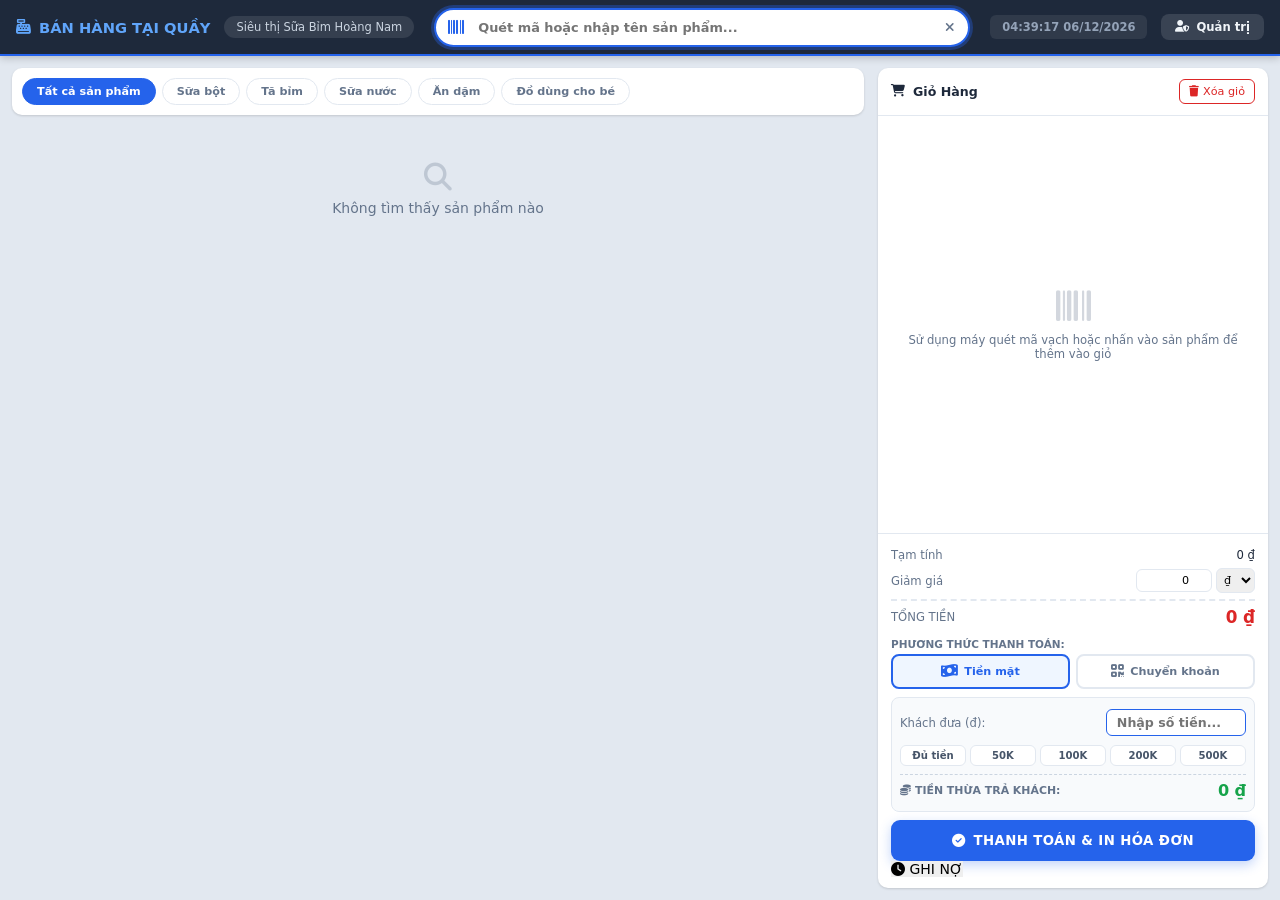
==== commit f5fd892a: "sửa quét mã" ====
--- a/ban-hang.html
+++ b/ban-hang.html
@@ -137,9 +137,7 @@
       </div>
       <div class="modal-bd scanner-modal-body">
         <div class="scanner-video-wrap"><video id="barcodeVideo" autoplay muted playsinline></video><div class="scanner-reticle" aria-hidden="true"></div></div>
-        <p id="scannerStatus" class="scanner-status">Đưa mã vạch vào khung để quét.</p>
-        <button class="btn-secondary scanner-capture-btn" id="btnCaptureBarcode" type="button"><i class="fas fa-camera"></i> Chụp mã vạch</button>
-        <input type="file" id="barcodeCaptureInput" accept="image/*" capture="environment" hidden />
+        <p id="scannerStatus" class="scanner-status">Cho phép truy cập camera, rồi đưa mã vạch vào khung để tự quét.</p>
       </div>
       <div class="modal-ft"><button class="btn-secondary" data-close="modalBarcodeScanner">Đóng máy quét</button></div>
     </div>
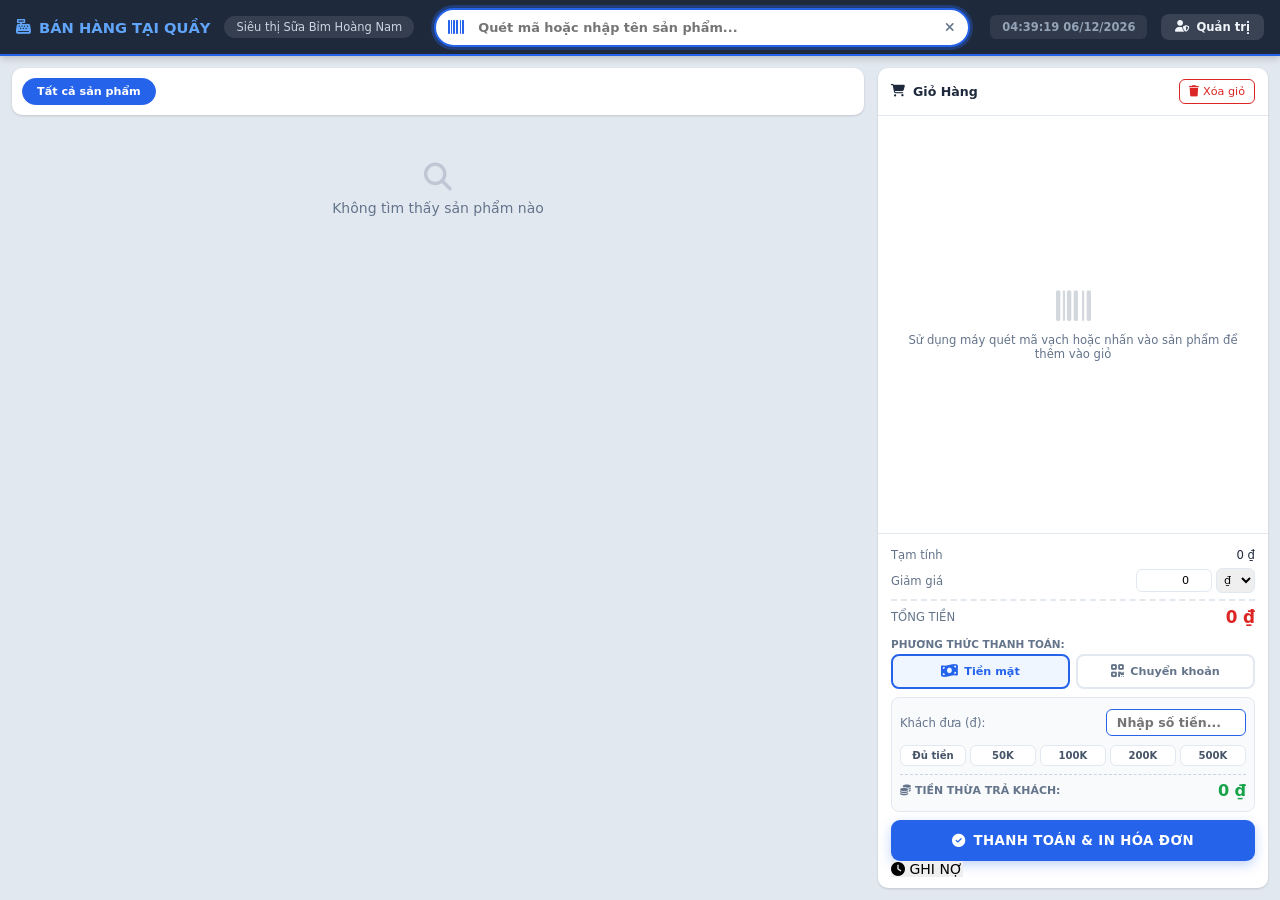
==== commit e232784e: "hường dẫn ios" ====
--- a/ban-hang.html
+++ b/ban-hang.html
@@ -8,8 +8,9 @@
   <!-- PWA Meta & Manifest -->
   <link rel="manifest" href="manifest.json"/>
   <meta name="theme-color" content="#1e293b"/>
-  <link rel="apple-touch-icon" href="icons/icon.svg"/>
+  <link rel="apple-touch-icon" sizes="180x180" href="icons/apple-touch-icon.png"/>
   <meta name="apple-mobile-web-app-capable" content="yes"/>
+  <meta name="apple-mobile-web-app-title" content="Hoàng Nam POS"/>
 
   <link rel="stylesheet" href="css/style.css"/>
   <link rel="stylesheet" href="https://cdnjs.cloudflare.com/ajax/libs/font-awesome/6.5.0/css/all.min.css"/>
--- a/css/style.css
+++ b/css/style.css
@@ -324,7 +324,9 @@
 .img-preview.has-img{border-style:solid;border-color:var(--primary)}
 .img-preview i{font-size:2rem;opacity:.4}
 .img-preview img{width:100%;height:100%;object-fit:cover}
-.img-btns{display:flex;gap:7px}
+.img-btns{display:flex;flex-wrap:wrap;gap:7px}
+.image-url-help{display:block;margin-top:7px;color:var(--muted);font-size:.72rem;line-height:1.4}
+.modal-image-search{max-width:900px}
 
 /* ---- MODALS ---- */
 .overlay{position:fixed;inset:0;background:rgba(0,0,0,.48);z-index:2000;display:flex;align-items:center;justify-content:center;padding:20px;opacity:0;pointer-events:none;transition:opacity .2s;backdrop-filter:blur(2px)}
@@ -448,6 +450,7 @@
   .img-preview{width:100%;height:160px}
   .modal{max-height:94vh;border-radius:12px}
   .modal-lg{max-width:100%}
+  .modal-image-search{max-width:100%}
   .modal-hd{padding:13px 14px}
   .modal-bd{padding:14px}
   .modal-ft{padding:10px 14px}
@@ -465,7 +468,12 @@
 .modal-scanner{max-width:560px}
 .scanner-modal-body{display:flex;flex-direction:column;gap:12px}
 .scanner-video-wrap{position:relative;height:min(56vh,420px);min-height:220px;overflow:hidden;border-radius:12px;background:#0f172a}
+.scanner-video-wrap.scanner-unavailable{display:none}
 .scanner-video-wrap video{width:100%;height:100%;object-fit:cover}
 .scanner-reticle{position:absolute;left:8%;right:8%;top:35%;height:30%;border:2px solid rgba(255,255,255,.9);border-radius:12px;box-shadow:0 0 0 999px rgba(15,23,42,.18);pointer-events:none}
 .scanner-status{text-align:center;color:var(--muted);font-size:.86rem}
+.barcode-entry-row{display:flex;gap:8px;align-items:center}
+.barcode-entry-row input{flex:1;min-width:0}
+.barcode-entry-row .btn-sm{white-space:nowrap;min-height:42px}
+.scanner-modal-body{display:grid;gap:12px}
 .scanner-capture-btn{justify-content:center}
